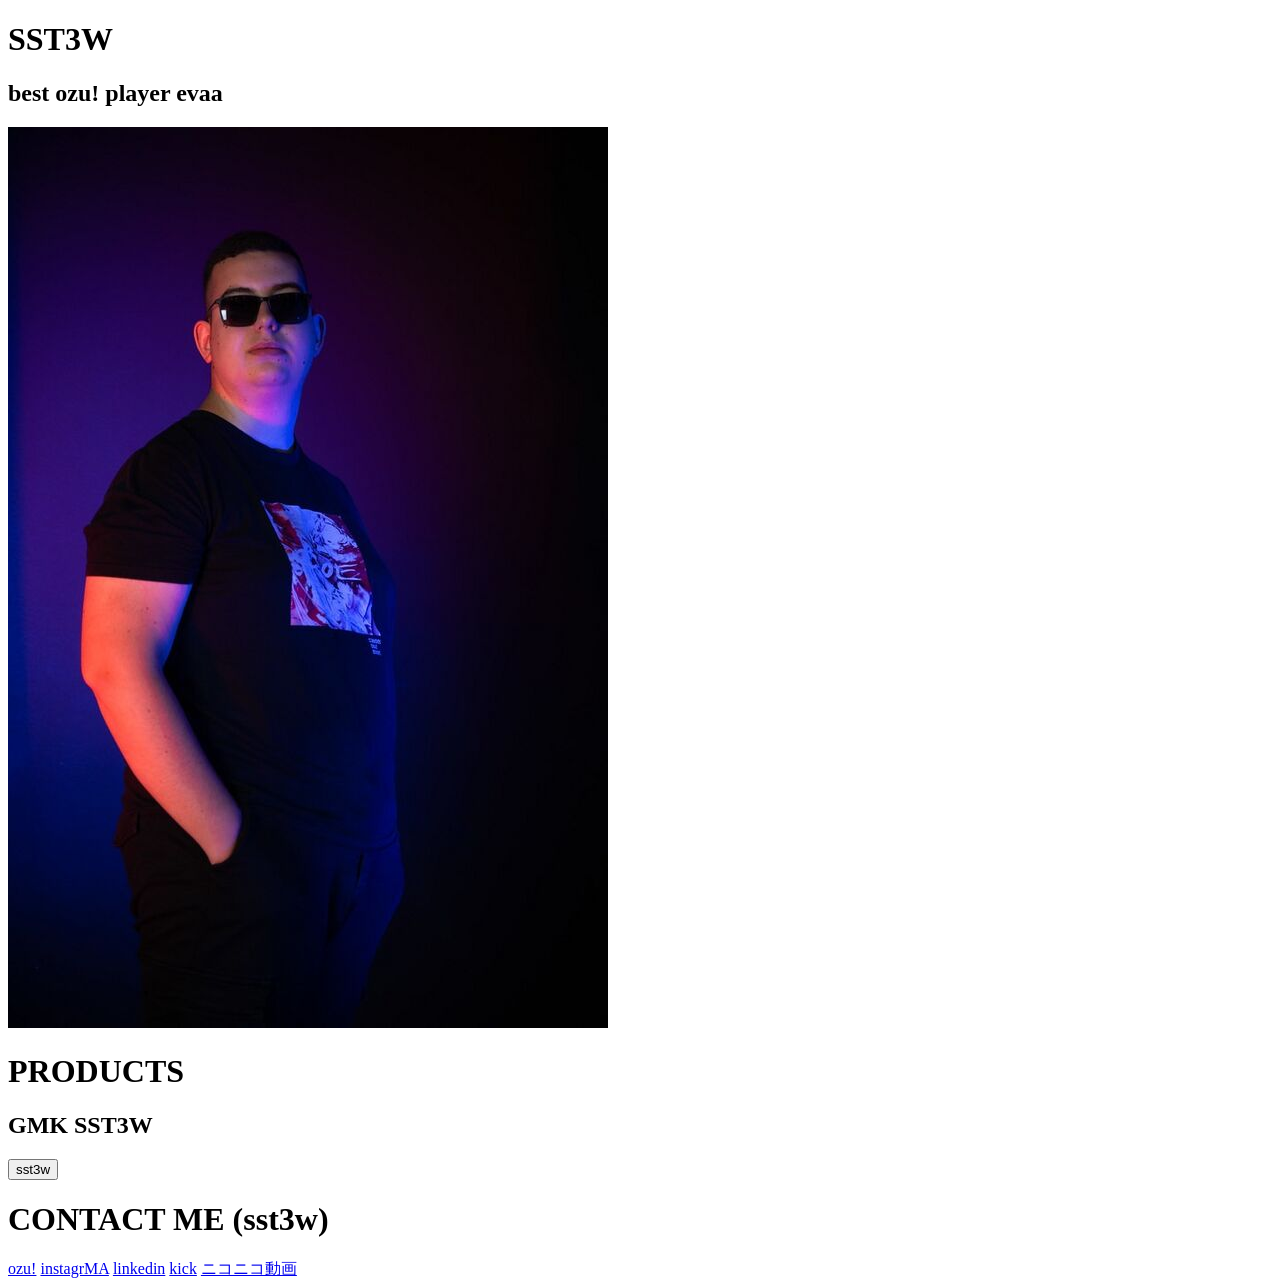
==== index.html @ 9bd1cfb5 "sst3w sst3w" ====
<!DOCTYPE html>
<html lang="en">
<head>
  <meta charset="UTF-8">
  <meta name="viewport" content="width=device-width, initial-scale=1.0">
  <title>sst3w</title>
  <link rel="icon" type="image/x-icon" href="./public/sst3w-1.png">
</head>
<body>
  <h1>SST3W</h1>
  <h2>best ozu! player evaa</h2>
  <img src="./public/sst3w.jpg" alt="">
  <h1>PRODUCTS</h1>
  <h2>GMK SST3W</h2>
  <button type="">
    sst3w
  </button>
  <h1>CONTACT ME (sst3w)</h1>
  <a href="https://osu.ppy.sh/users/13337202">ozu!</a>
  <a href="https://www.instagram.com/sst3w_/">instagrMA</a>
  <a href="https://x.com/sst3w_">linkedin</a>
  <a href="https://www.twitch.tv/sst3w">kick</a>
  <a href="https://www.youtube.com/@sst3w">ニコニコ動画</a>
</body>
</html>
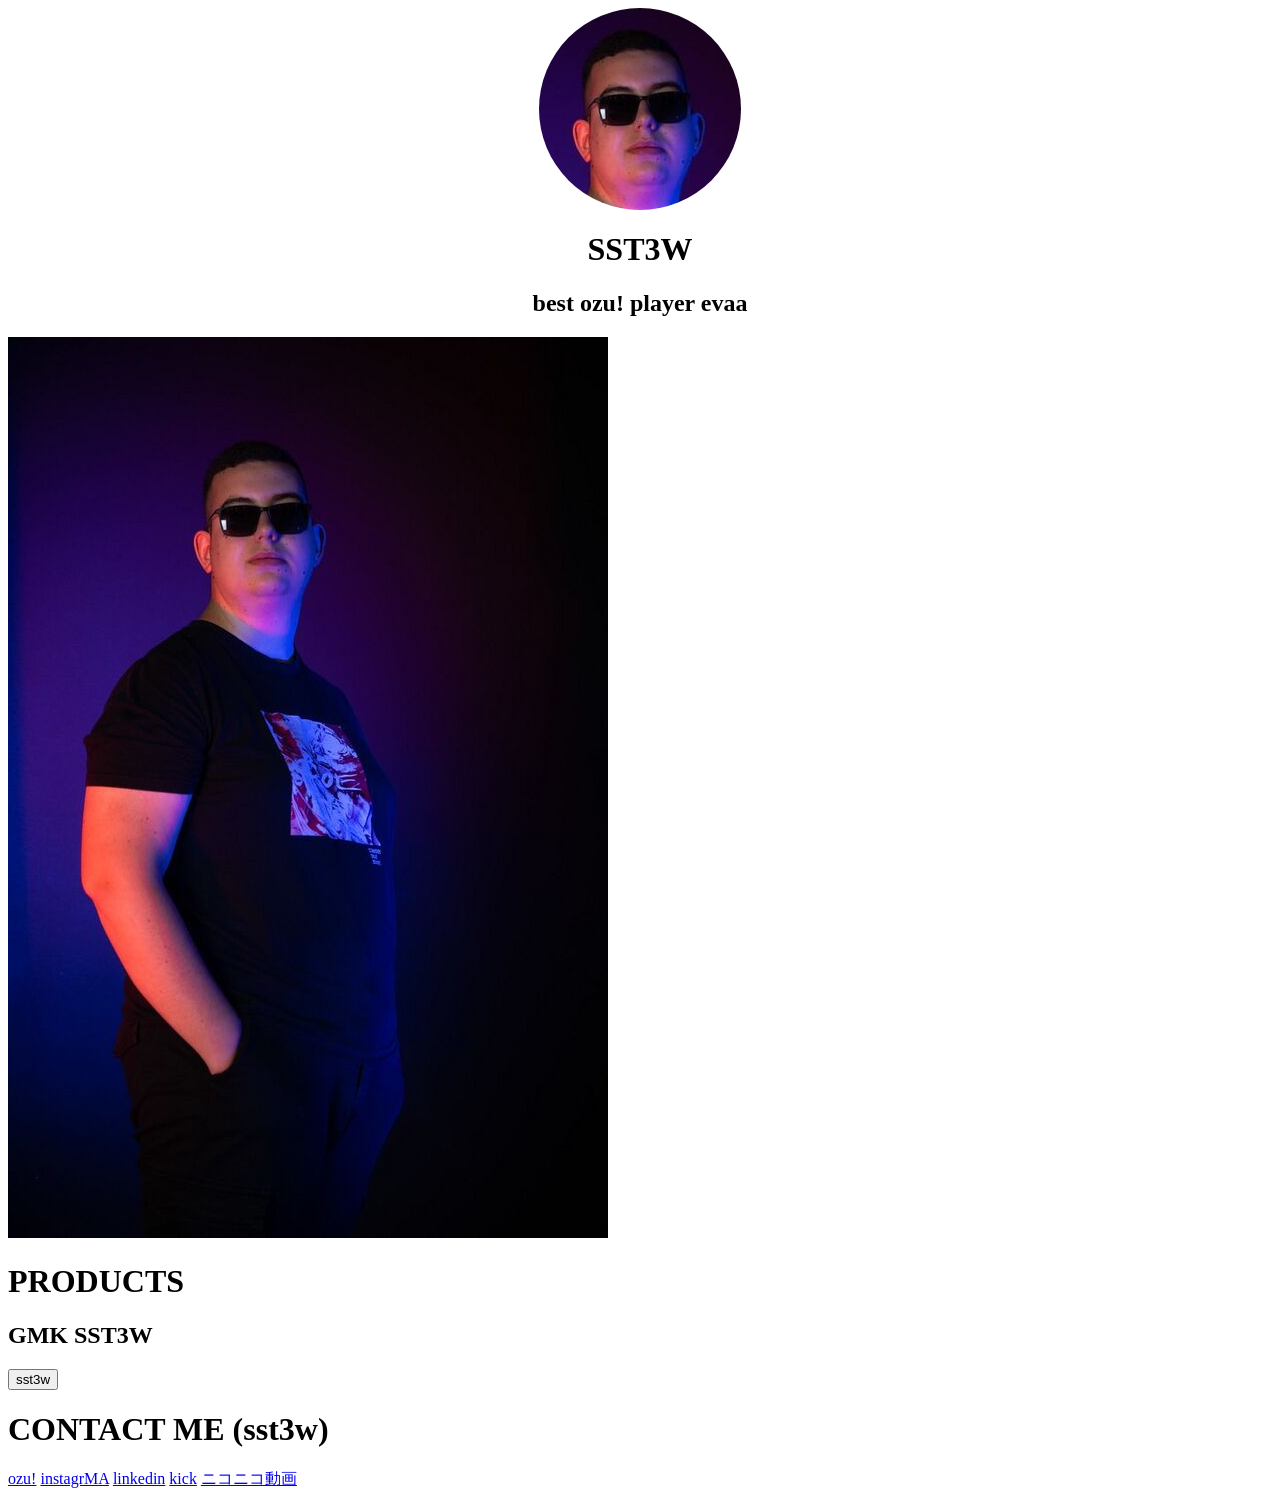
==== commit 288ace6d: "sst3w sst3w" ====
--- a/index.html
+++ b/index.html
@@ -5,10 +5,12 @@
   <meta name="viewport" content="width=device-width, initial-scale=1.0">
   <title>sst3w</title>
   <link rel="icon" type="image/x-icon" href="./public/sst3w-1.png">
+  <link rel="stylesheet" href="style.css">
 </head>
 <body>
-  <h1>SST3W</h1>
-  <h2>best ozu! player evaa</h2>
+    <img src="./public/headshot.jpg" class="center pfp" alt="">
+    <h1 class="center">SST3W</h1>
+    <h2 class="center">best ozu! player evaa</h2>
   <img src="./public/sst3w.jpg" alt="">
   <h1>PRODUCTS</h1>
   <h2>GMK SST3W</h2>
--- a/style.css
+++ b/style.css
@@ -0,0 +1,11 @@
+.pfp {
+  border-radius: 50%;
+}
+
+.center {
+  display: block;
+  margin-left: auto;
+  margin-right: auto;
+  scale: 50px;
+  text-align: center;
+}
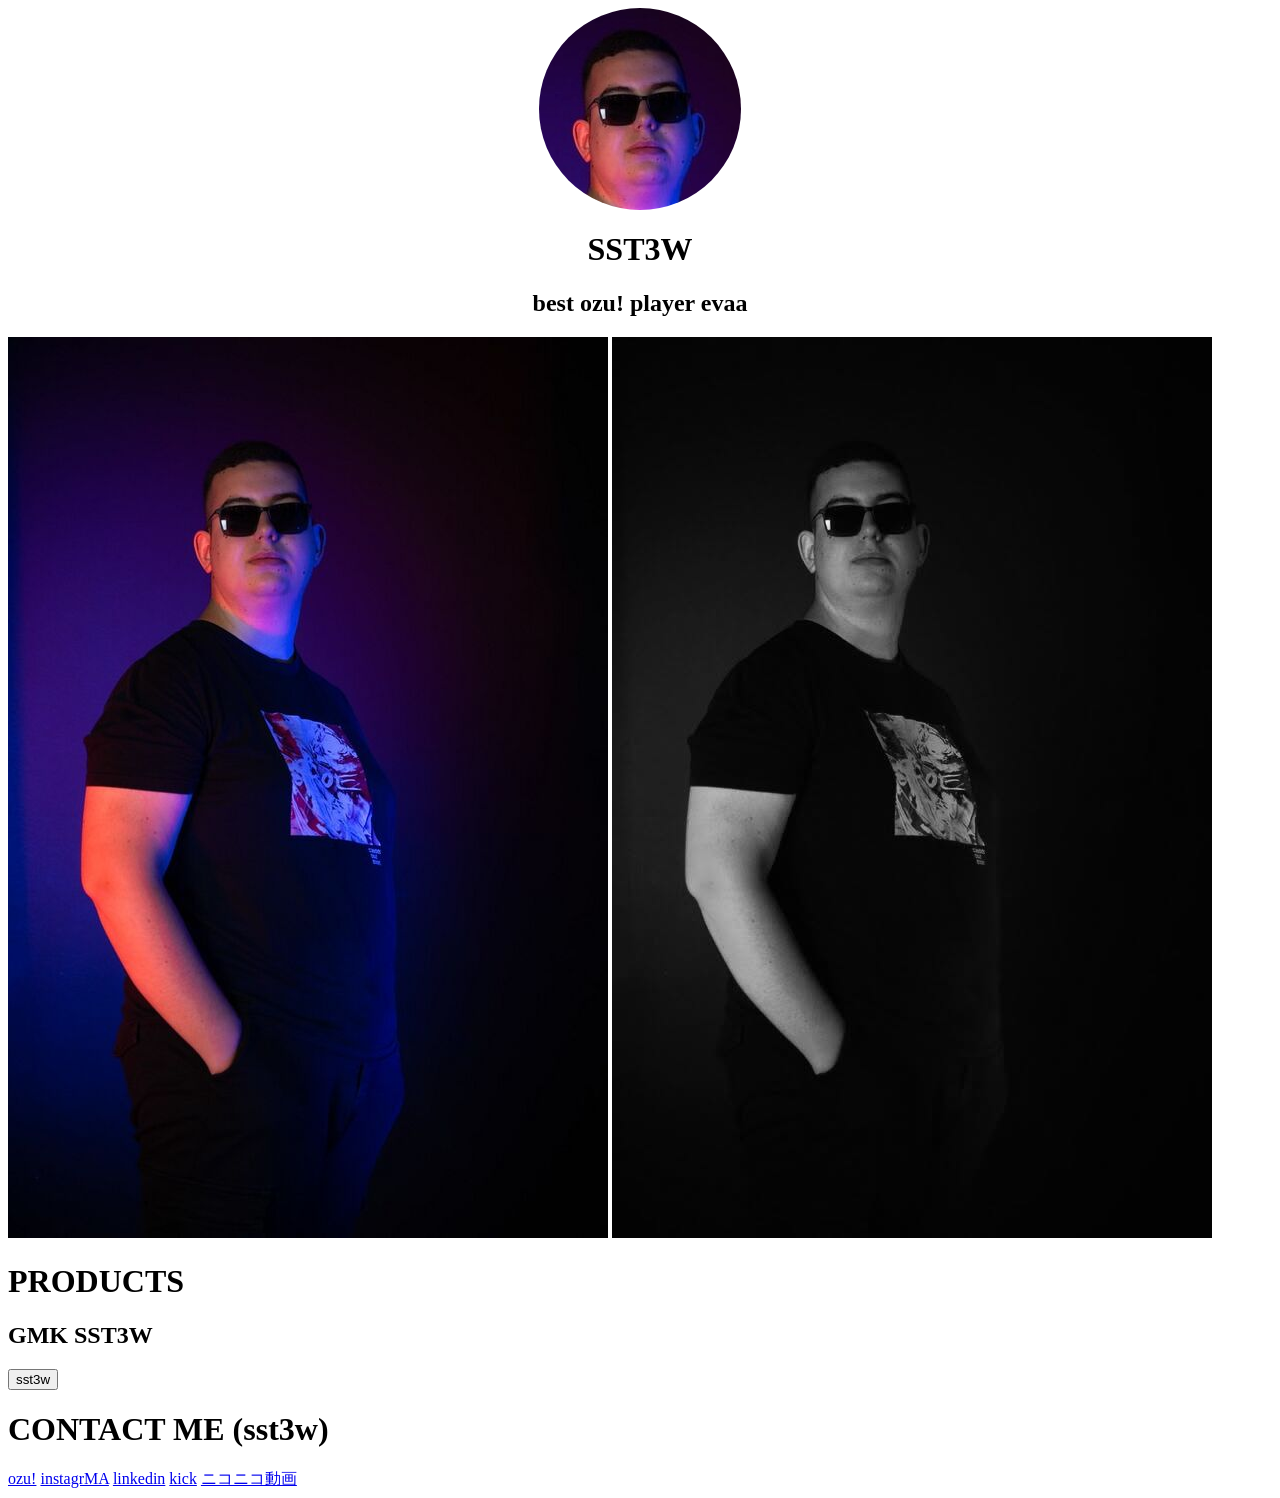
==== commit dc065e18: "sst3w" ====
--- a/index.html
+++ b/index.html
@@ -11,7 +11,8 @@
     <img src="./public/headshot.jpg" class="center pfp" alt="">
     <h1 class="center">SST3W</h1>
     <h2 class="center">best ozu! player evaa</h2>
-  <img src="./public/sst3w.jpg" alt="">
+  <img src="./public/sst3w.jpg" alt="sst3w">
+  <img src="./public/sst3w-bw.jpg" alt="sst3w">
   <h1>PRODUCTS</h1>
   <h2>GMK SST3W</h2>
   <button type="">
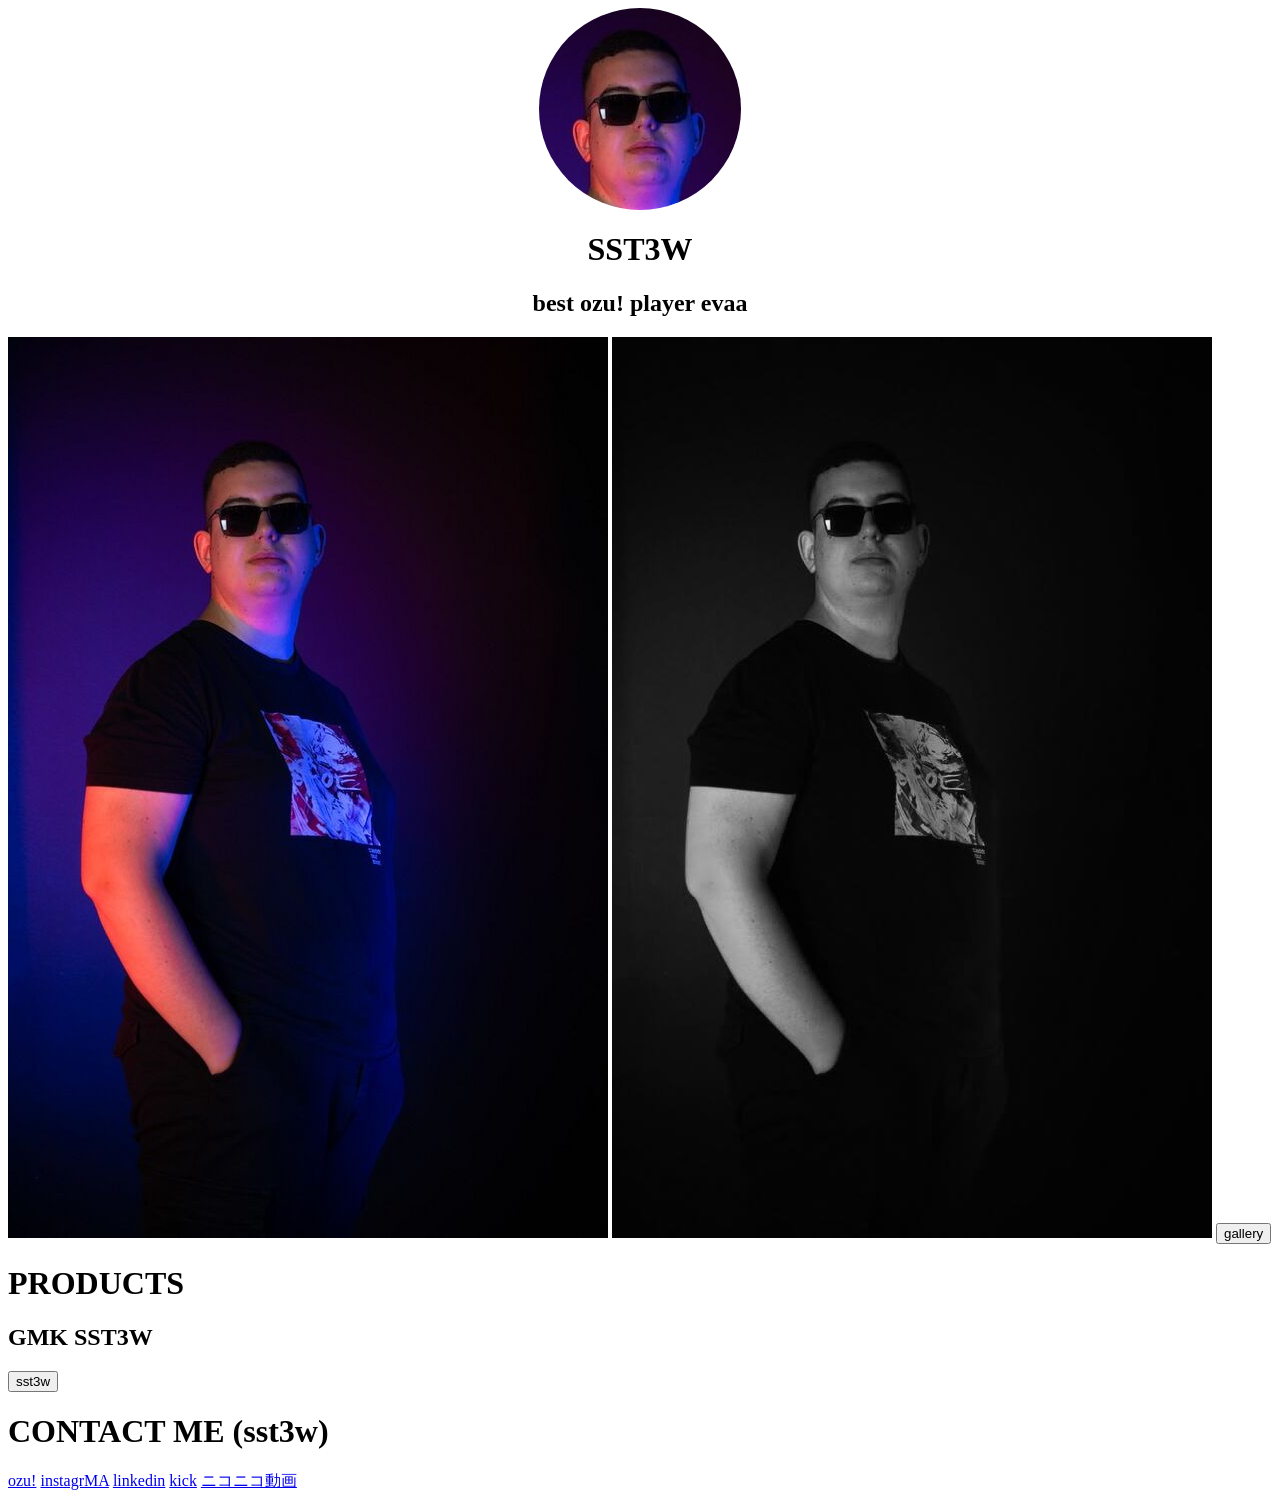
==== commit 380c2b8e: "sst3w" ====
--- a/index.html
+++ b/index.html
@@ -6,6 +6,7 @@
   <title>sst3w</title>
   <link rel="icon" type="image/x-icon" href="./public/sst3w-1.png">
   <link rel="stylesheet" href="style.css">
+  <script src="script.js" defer></script>
 </head>
 <body>
     <img src="./public/headshot.jpg" class="center pfp" alt="">
@@ -13,11 +14,10 @@
     <h2 class="center">best ozu! player evaa</h2>
   <img src="./public/sst3w.jpg" alt="sst3w">
   <img src="./public/sst3w-bw.jpg" alt="sst3w">
+  <a href="/gallery"><button>gallery</button></a>
   <h1>PRODUCTS</h1>
   <h2>GMK SST3W</h2>
-  <button type="">
-    sst3w
-  </button>
+  <button id="sst3w-btn" type="button">sst3w</button>
   <h1>CONTACT ME (sst3w)</h1>
   <a href="https://osu.ppy.sh/users/13337202">ozu!</a>
   <a href="https://www.instagram.com/sst3w_/">instagrMA</a>
--- a/style.css
+++ b/style.css
@@ -9,3 +9,15 @@
   scale: 50px;
   text-align: center;
 }
+
+.gallery {
+  display: grid;
+  grid-template-columns: repeat(auto-fill, minmax(200px, 1fr));
+  gap: 10px;
+}
+
+.gallery img {
+  width: 100%;
+  height: 200px;
+  object-fit: cover;
+}
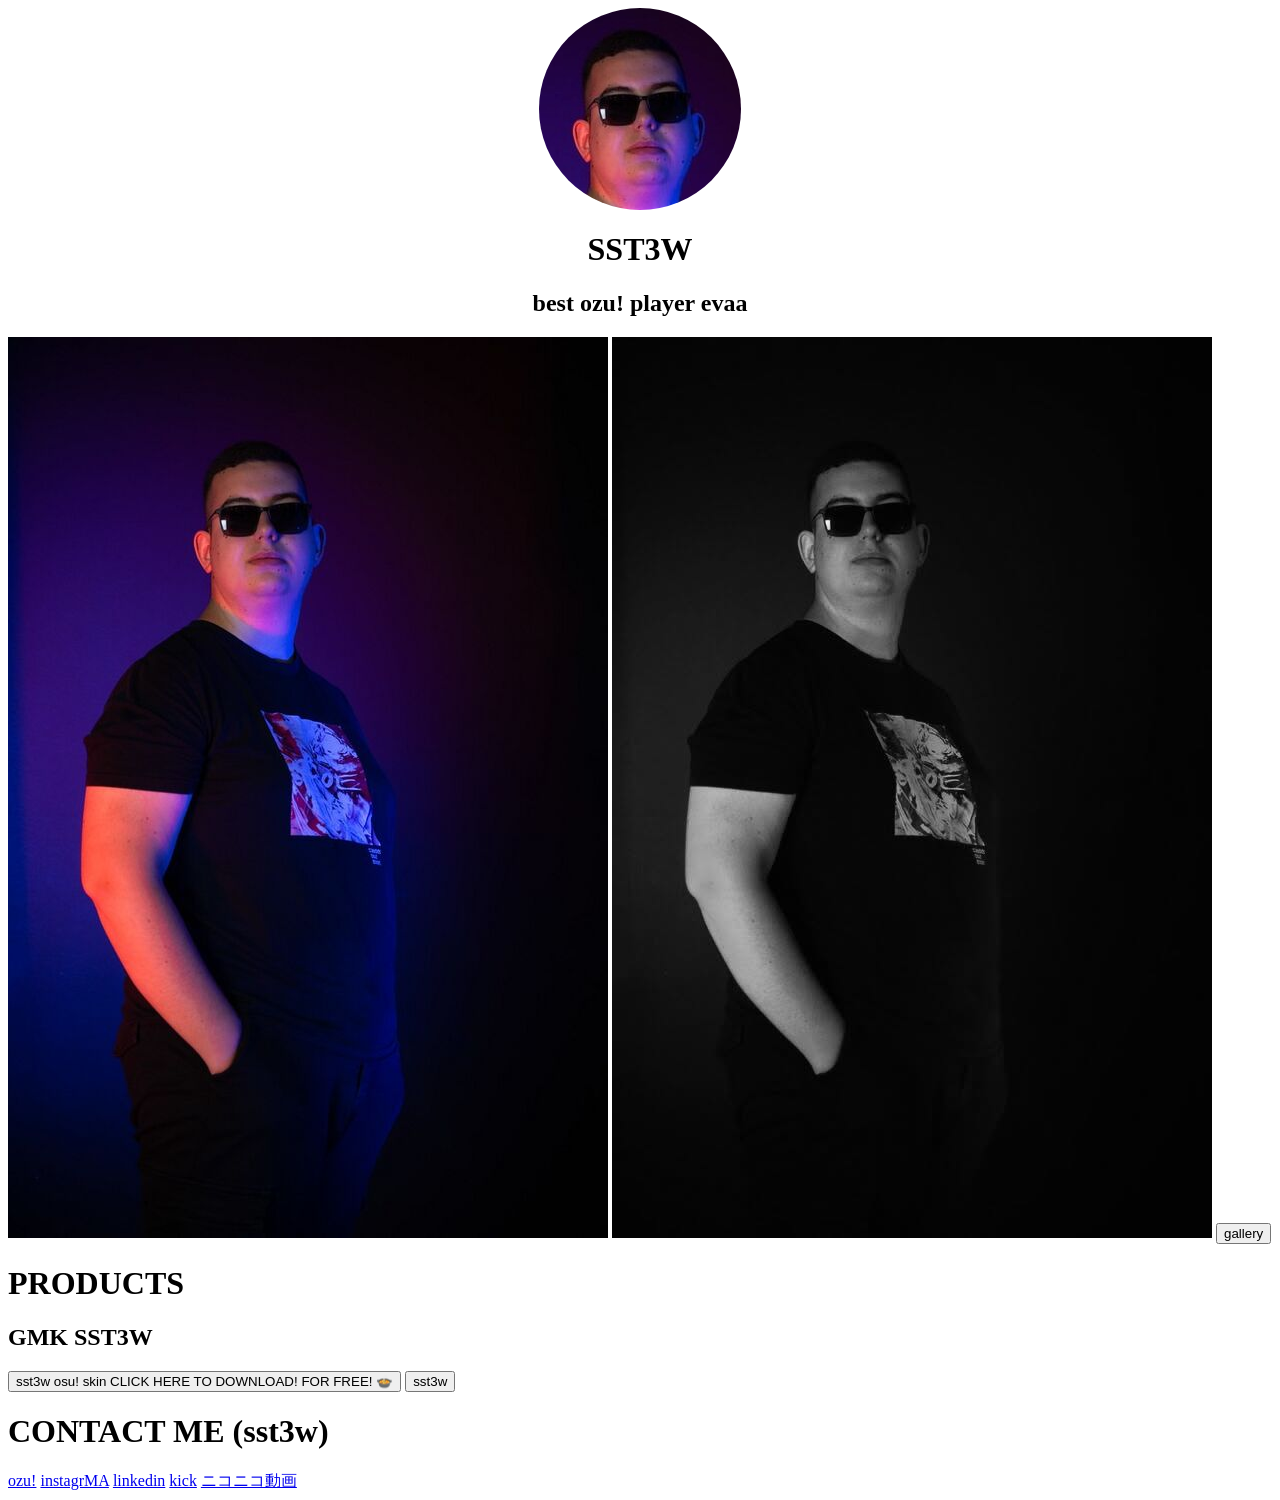
==== commit 05f66293: "sst3w" ====
--- a/index.html
+++ b/index.html
@@ -4,12 +4,36 @@
   <meta charset="UTF-8">
   <meta name="viewport" content="width=device-width, initial-scale=1.0">
   <title>sst3w</title>
+  <meta name="description" content="sst3w">
+  <link rel="canonical" href="https://sst3w.com/">
   <link rel="icon" type="image/x-icon" href="./public/sst3w-1.png">
   <link rel="stylesheet" href="style.css">
   <script src="script.js" defer></script>
+
+  <meta property="og:title" content="sst3w">
+  <meta property="og:description" content="sst3w">
+  <meta property="og:image" content="https://sst3w.com/public/sst3w.jpg">
+  <meta property="og:url" content="https://sst3w.com/">
+
+  <script type="application/ld+json">
+  {
+    "@context": "https://schema.org",
+    "@type": "Person",
+    "name": "sst3w",
+    "url": "https://sst3w.com/",
+    "sameAs": [
+      "https://osu.ppy.sh/users/13337202",
+      "https://www.instagram.com/sst3w_/",
+      "https://x.com/sst3w_",
+      "https://www.twitch.tv/sst3w",
+      "https://www.youtube.com/@sst3w"
+    ]
+  }
+  </script>
+
 </head>
 <body>
-    <img src="./public/headshot.jpg" class="center pfp" alt="">
+    <img src="./public/headshot.jpg" class="center pfp" alt="sst3w">
     <h1 class="center">SST3W</h1>
     <h2 class="center">best ozu! player evaa</h2>
   <img src="./public/sst3w.jpg" alt="sst3w">
@@ -17,6 +41,7 @@
   <a href="/gallery"><button>gallery</button></a>
   <h1>PRODUCTS</h1>
   <h2>GMK SST3W</h2>
+  <button onclick="window.open('https://files.catbox.moe/069i3d.osk', '_blank');">sst3w osu! skin CLICK HERE TO DOWNLOAD! FOR FREE! 🍲</button>
   <button id="sst3w-btn" type="button">sst3w</button>
   <h1>CONTACT ME (sst3w)</h1>
   <a href="https://osu.ppy.sh/users/13337202">ozu!</a>
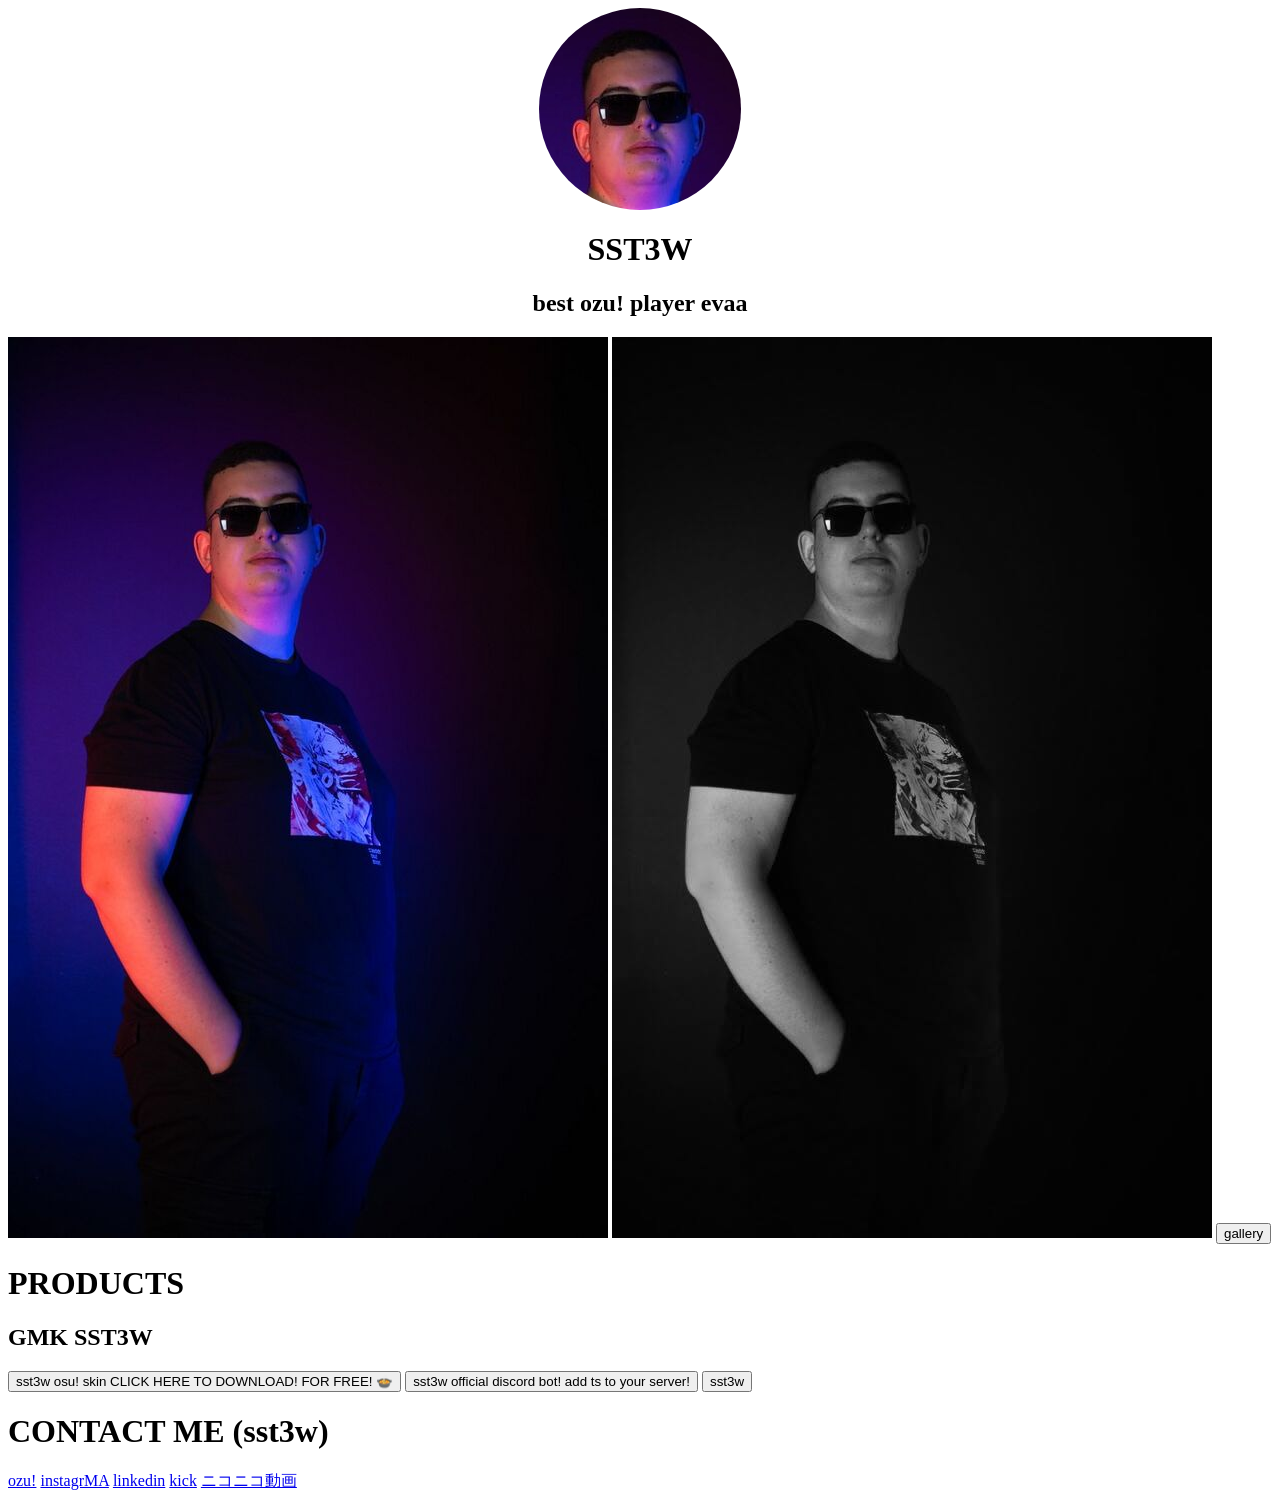
==== commit 49623fd6: "sst3w" ====
--- a/index.html
+++ b/index.html
@@ -42,6 +42,7 @@
   <h1>PRODUCTS</h1>
   <h2>GMK SST3W</h2>
   <button onclick="window.open('https://files.catbox.moe/069i3d.osk', '_blank');">sst3w osu! skin CLICK HERE TO DOWNLOAD! FOR FREE! 🍲</button>
+  <button onclick="window.open('https://discord.com/oauth2/authorize?client_id=1560728234461499432', '_blank');">sst3w official discord bot! add ts to your server!</button>
   <button id="sst3w-btn" type="button">sst3w</button>
   <h1>CONTACT ME (sst3w)</h1>
   <a href="https://osu.ppy.sh/users/13337202">ozu!</a>
